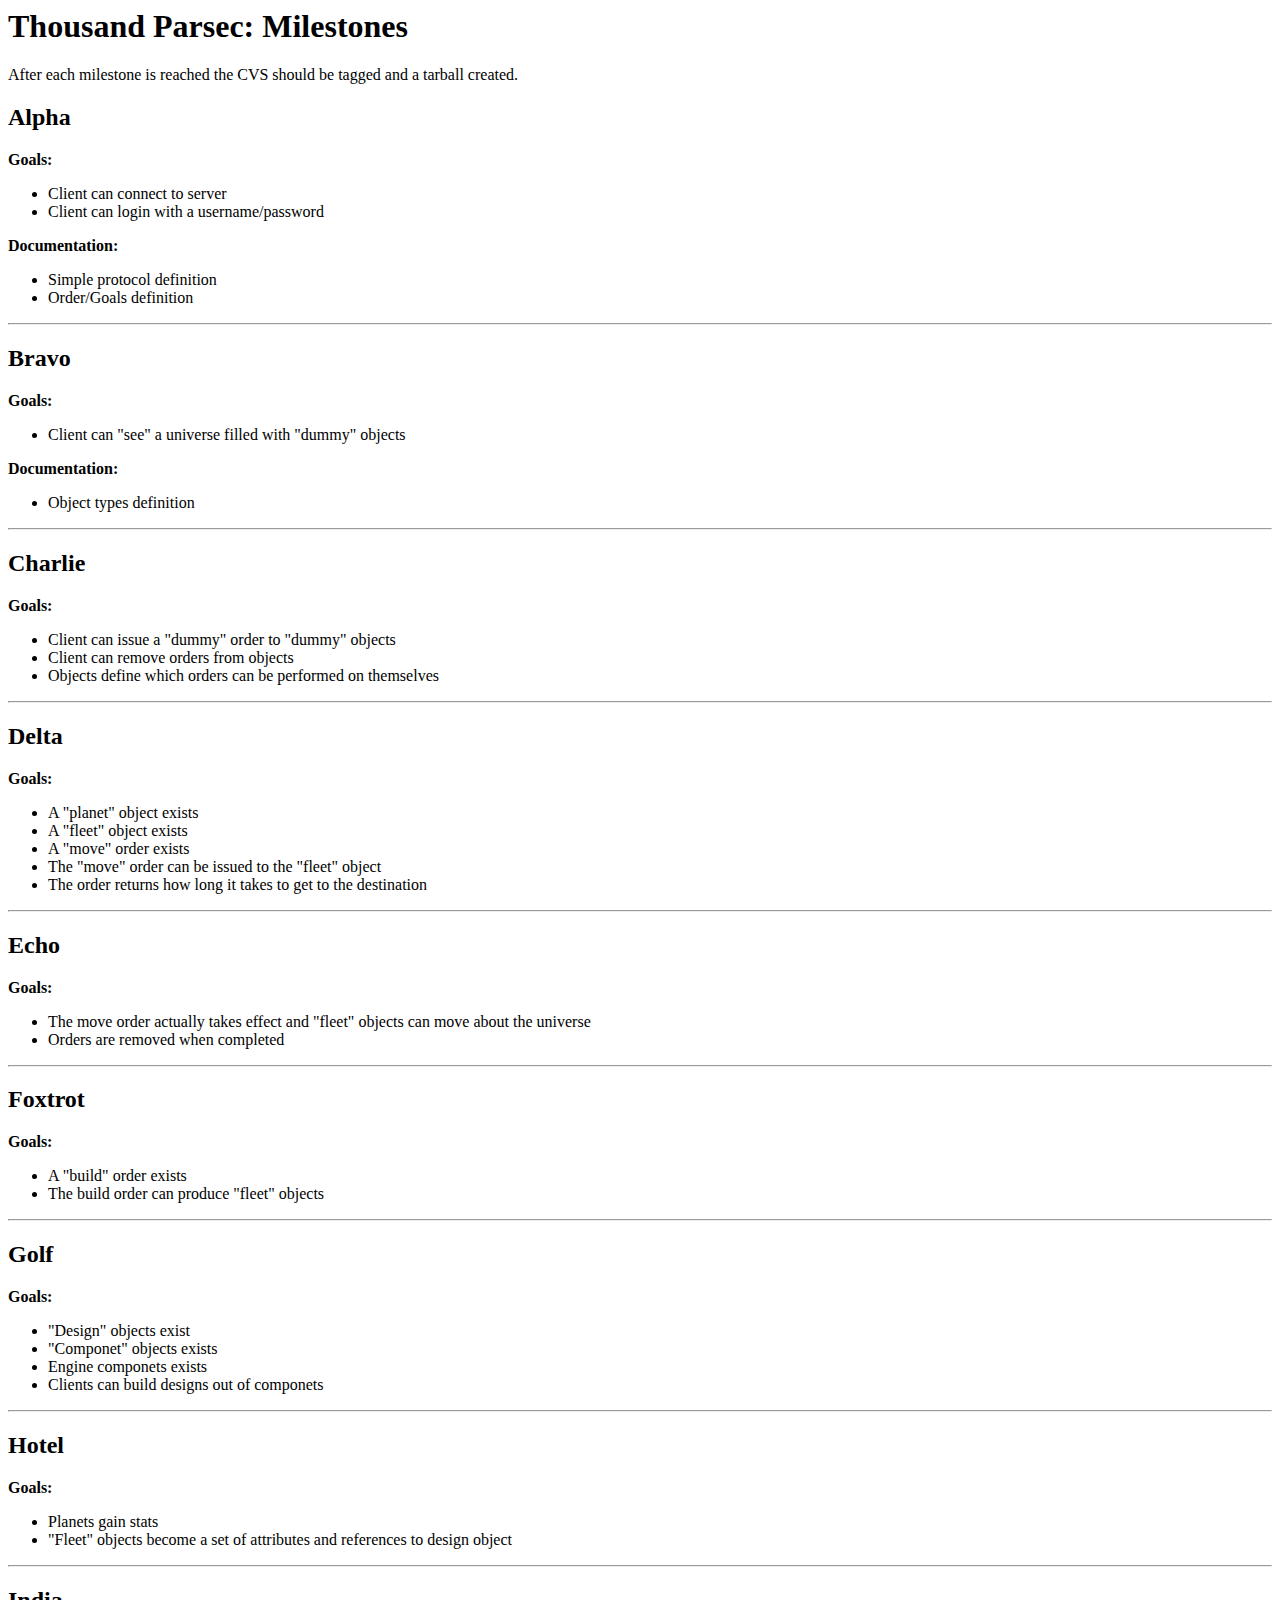
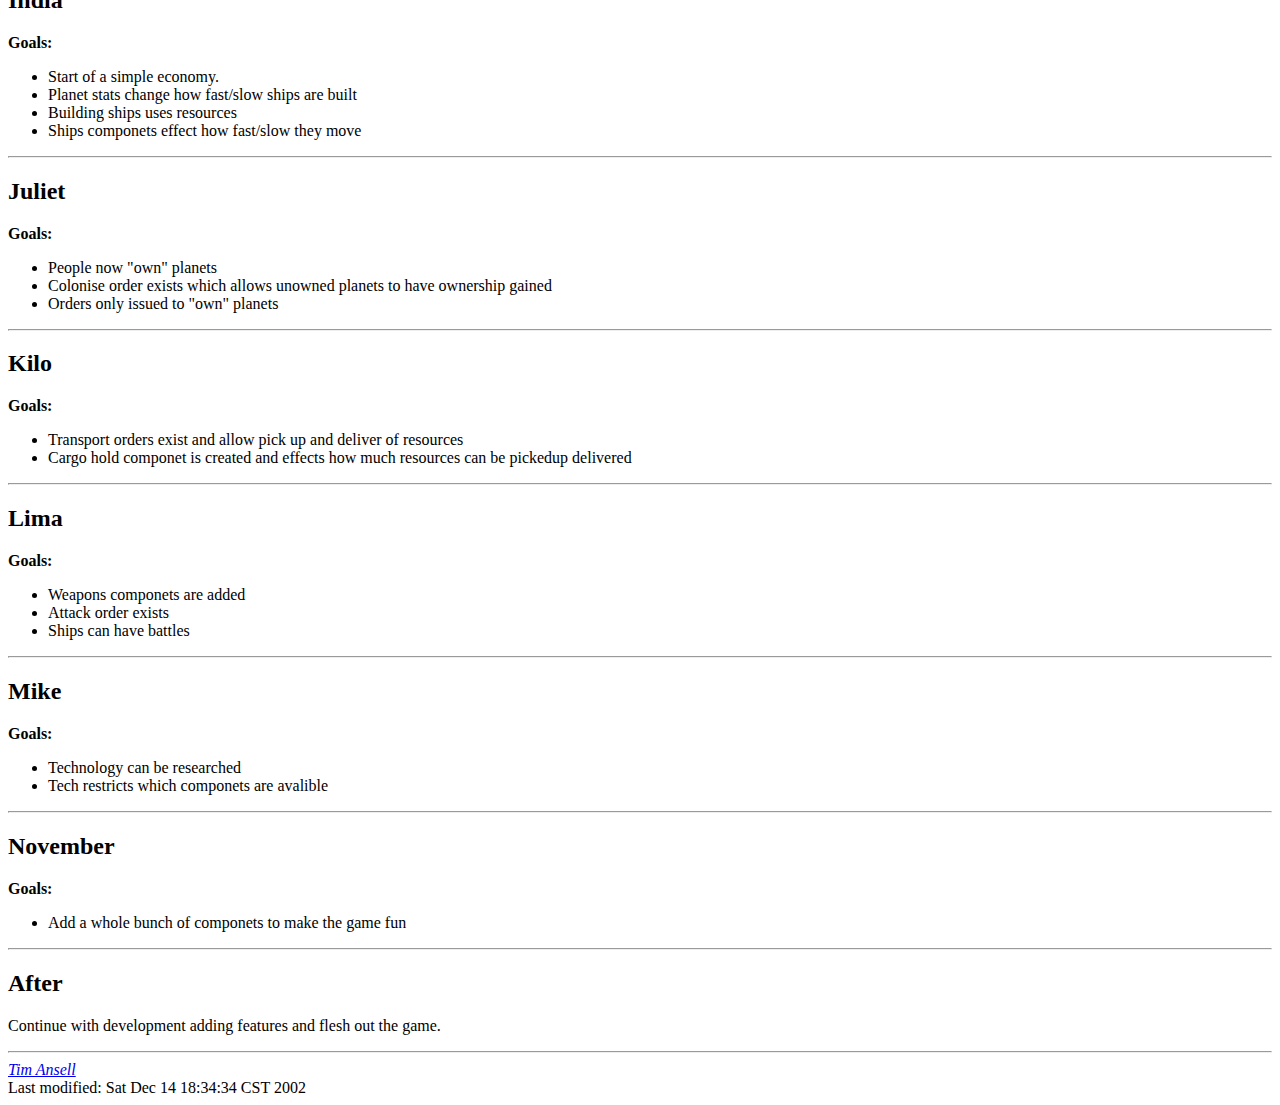
==== milestone.html @ 0393fe3f "New documentation." ====
<!DOCTYPE HTML PUBLIC "-//W3C//DTD HTML 4.01 Transitional//EN">
<html>
  <head>
    <title>Thousand Parsec: Milestones</title>
  </head>

  <body>
    <h1>Thousand Parsec: Milestones</h1>

	<p>After each milestone is reached the CVS should be tagged and a tarball created.</p>

	<h2>Alpha</h2>
	<b>Goals:</b>
	<ul>
	  <li>Client can connect to server</li>
	  <li>Client can login with a username/password</li>
	</ul>
	<b>Documentation:</b>
	<ul>
	  <li>Simple protocol definition</li>
	  <li>Order/Goals definition</li>
	</ul>
	<hr>
	<h2>Bravo</h2>
	<b>Goals:</b>
	<ul>
	  <li>Client can "see" a universe filled with "dummy" objects</li>
	</ul>
	<b>Documentation:</b>
	<ul>
	  <li>Object types definition</li>
	</ul>
	<hr>
	<h2>Charlie</h2>
	<b>Goals:</b>
	<ul>
	  <li>Client can issue a "dummy" order to "dummy" objects</li>
	  <li>Client can remove orders from objects</li>
	  <li>Objects define which orders can be performed on themselves</li>
	</ul>
	<hr>
	<h2>Delta</h2>
	<b>Goals:</b>
	<ul>
	  <li>A "planet" object exists</li>
	  <li>A "fleet" object exists</li>
	  <li>A "move" order exists</li>
	  <li>The "move" order can be issued to the "fleet" object</li>
	  <li>The order returns how long it takes to get to the destination</li>
	</ul>
	<hr>
	<h2>Echo</h2>
	<b>Goals:</b>
	<ul>
	  <li>The move order actually takes effect and "fleet" objects can move about the universe</li>
	  <li>Orders are removed when completed</li>
	</ul>
	<hr>
	<h2>Foxtrot</h2>
	<b>Goals:</b>
	<ul>
	  <li>A "build" order exists</li>
	  <li>The build order can produce "fleet" objects</li>
	</ul>
	<hr>
	<h2>Golf</h2>
	<b>Goals:</b>
	<ul>
	  <li>"Design" objects exist</li>
	  <li>"Componet" objects exists</li>
	  <li>Engine componets exists</li>
	  <li>Clients can build designs out of componets</li>
	</ul>
	<hr>
	<h2>Hotel</h2>
	<b>Goals:</b>
	<ul>
	  <li>Planets gain stats</li>
	  <li>"Fleet" objects become a set of attributes and references to design object</li>
	</ul>
	<hr>
	<h2>India</h2>
	<b>Goals:</b>
	<ul>
	  <li>Start of a simple economy.</li>
	  <li>Planet stats change how fast/slow ships are built</li>
	  <li>Building ships uses resources</li>
	  <li>Ships componets effect how fast/slow they move</li>
	</ul>
	<hr>
	<h2>Juliet</h2>
	<b>Goals:</b>
	<ul>
	  <li>People now "own" planets</li>
	  <li>Colonise order exists which allows unowned planets to have ownership gained</li>
	  <li>Orders only issued to "own" planets</li>
	</ul>
	<hr>
	<h2>Kilo</h2>
	<b>Goals:</b>
	<ul>
	  <li>Transport orders exist and allow pick up and deliver of resources</li>
	  <li>Cargo hold componet is created and effects how much resources can be pickedup delivered</li>
	</ul>
	<hr>
	<h2>Lima</h2>
	<b>Goals:</b>
	<ul>
	  <li>Weapons componets are added</li>
	  <li>Attack order exists</li>
	  <li>Ships can have battles</li>
	</ul>
	<hr>
	<h2>Mike</h2>
	<b>Goals:</b>
	<ul>
	  <li>Technology can be researched</li>
	  <li>Tech restricts which componets are avalible</li>
	</ul>
	<hr>
	<h2>November</h2>
	<b>Goals:</b>
	<ul>
	  <li>Add a whole bunch of componets to make the game fun</li>
	</ul>
	<hr>
	<h2>After</h2>
	<p>Continue with development adding features and flesh out the game.</p>

    <hr>
    <address><a href="mailto:tim@slim">Tim Ansell</a></address>
<!-- Created: Sat Dec 14 17:49:24 CST 2002 -->
<!-- hhmts start -->
Last modified: Sat Dec 14 18:34:34 CST 2002
<!-- hhmts end -->
  </body>
</html>
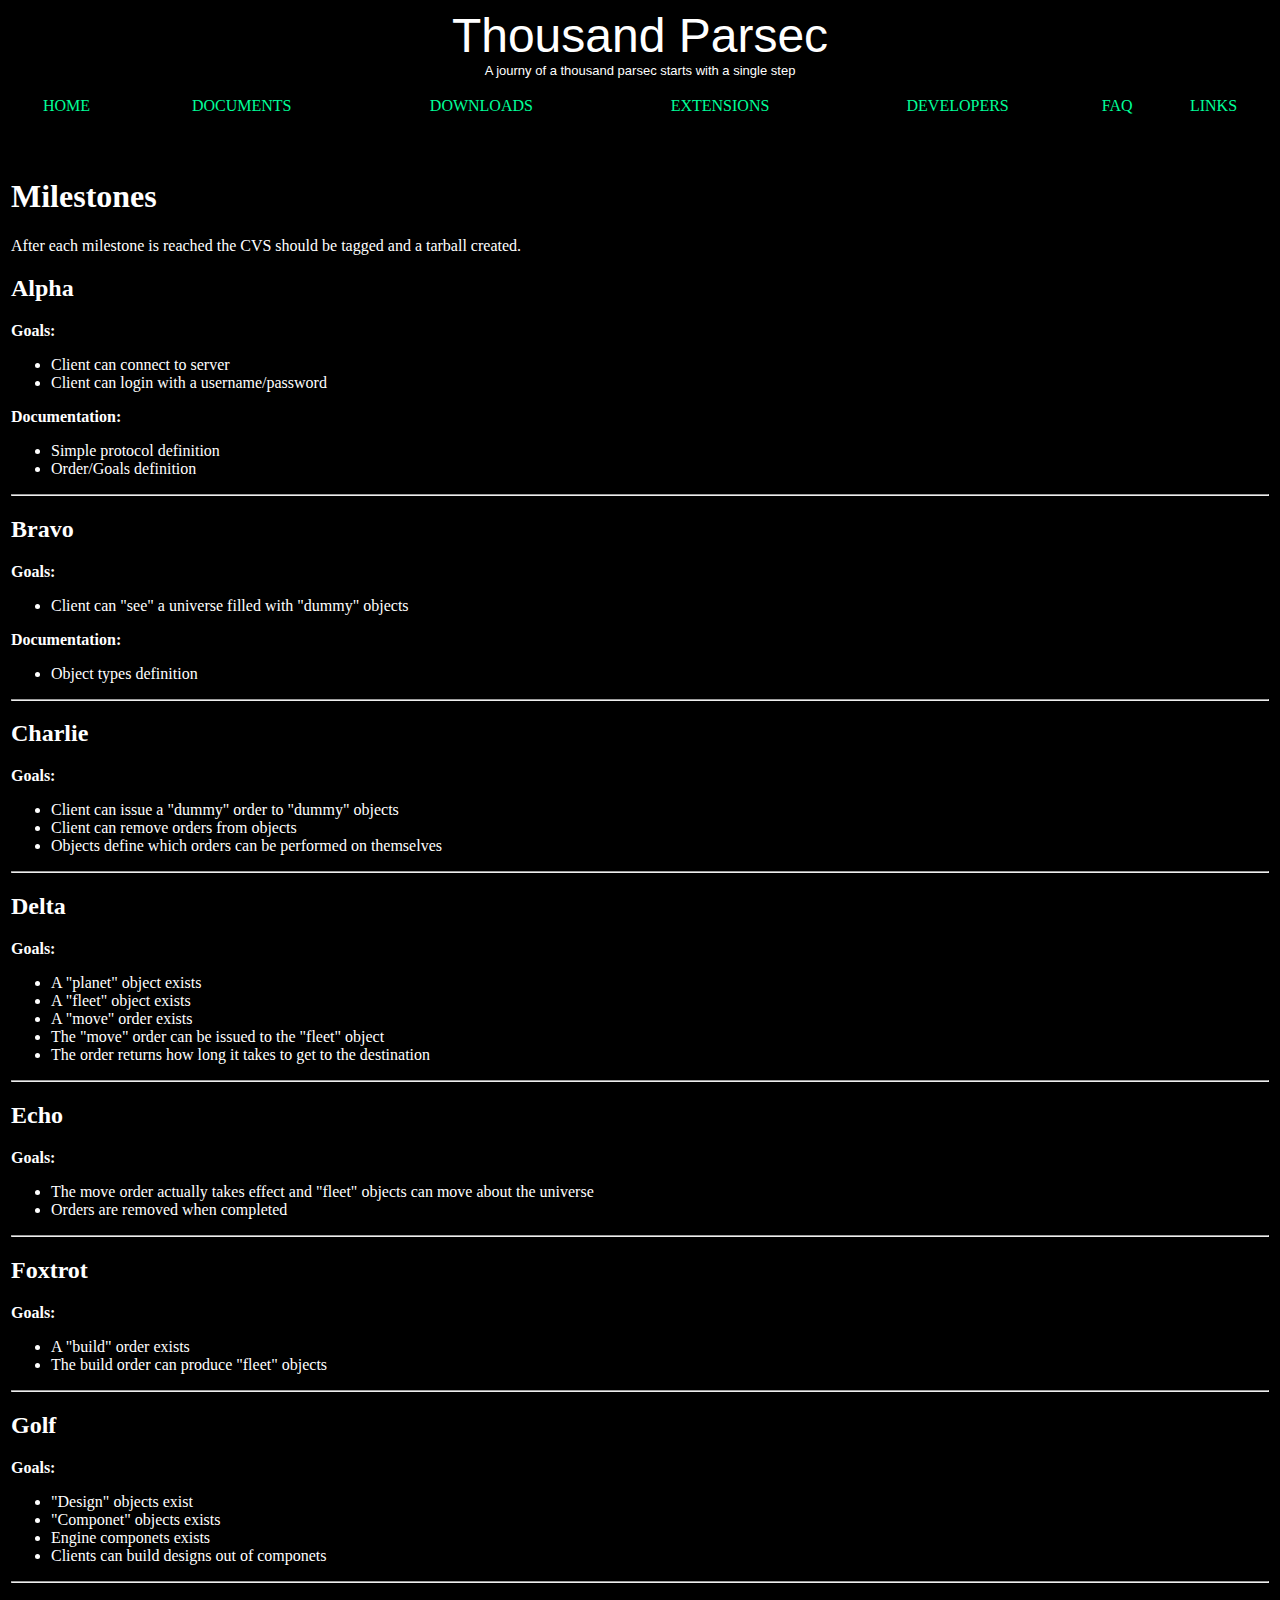
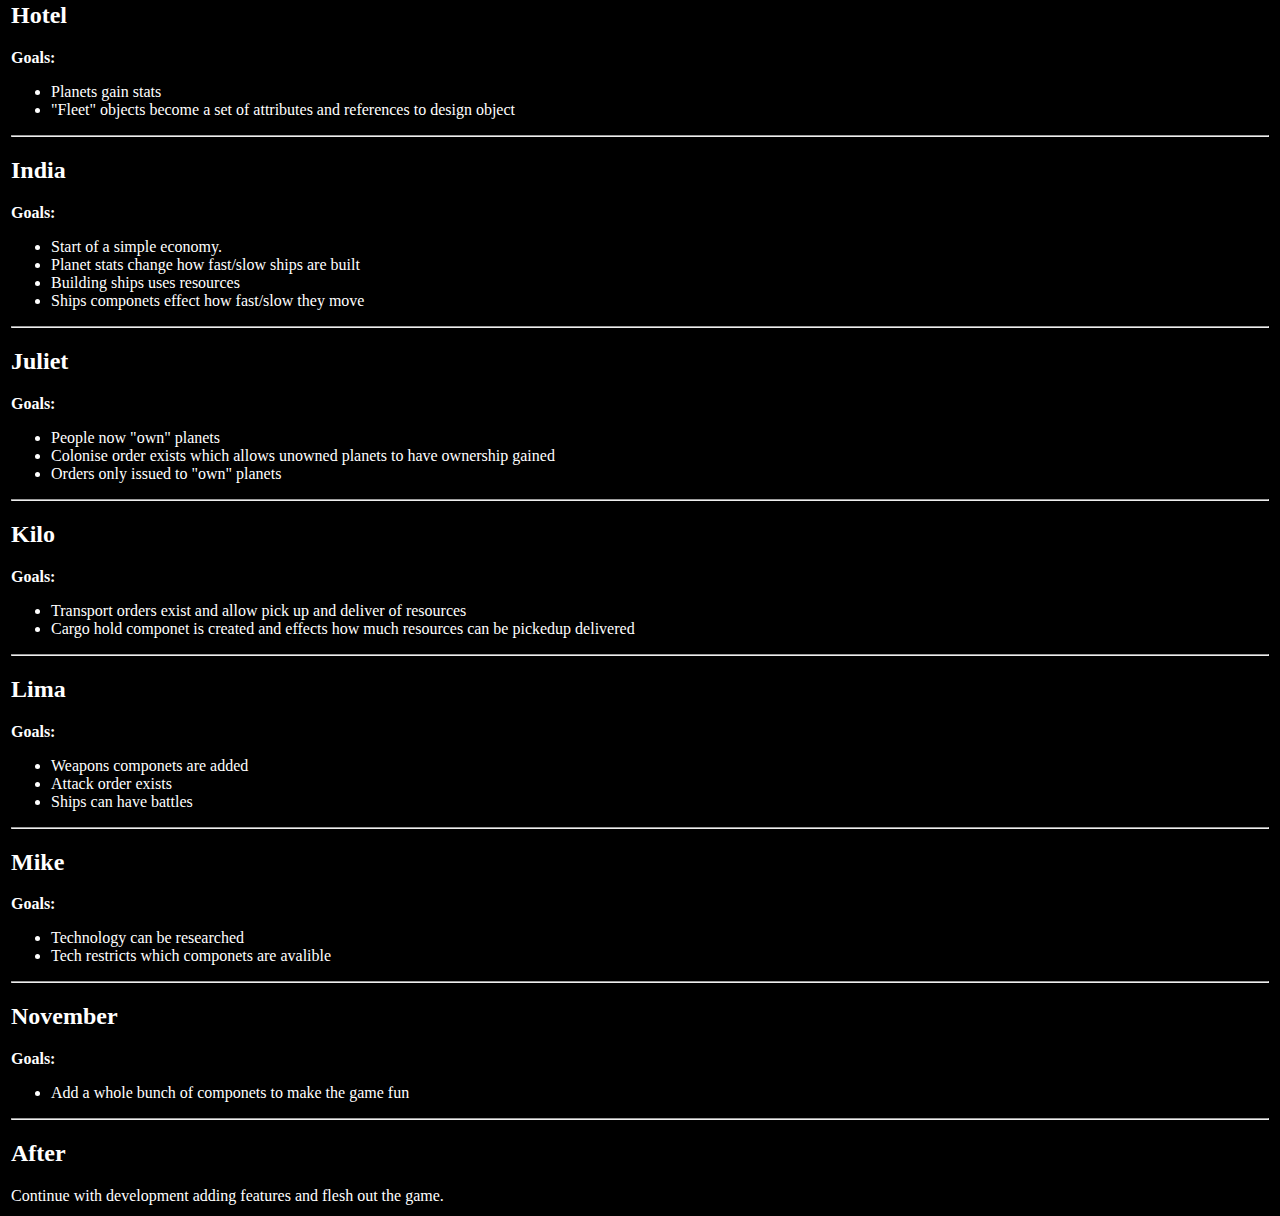
==== commit 7ca394f5: "Added in template bits." ====
--- a/milestone.html
+++ b/milestone.html
@@ -1,11 +1,43 @@
-<!DOCTYPE HTML PUBLIC "-//W3C//DTD HTML 4.01 Transitional//EN">
-<html>
-  <head>
-    <title>Thousand Parsec: Milestones</title>
-  </head>
+<html><!-- #BeginTemplate "/tp/Templates/Main.dwt" -->
+<head>
+<!-- #BeginEditable "doctitle" --> 
+<title>Thousand Parsec:</title>
+<!-- #EndEditable --> 
+<meta http-equiv="Content-Type" content="text/html; charset=iso-8859-1">
+<style type="text/css">
+<!--
+a {  font-family: "Times New Roman", Times, serif; color: #00FF99; text-decoration: none}
+-->
+</style>
+</head>
 
-  <body>
-    <h1>Thousand Parsec: Milestones</h1>
+<body bgcolor="#000000" text="#FFFFFF" background="/tp/graphics/background.jpg" link="#00CCCC" vlink="#FFCC99">
+<!-- #BeginEditable "Head" --> 
+<div align="center"> 
+  <p><font color="#FFFFFF" face="Arial, Helvetica, sans-serif" size="7">Thousand 
+    Parsec</font><br>
+    <font color="#FFFFFF" face="Arial, Helvetica, sans-serif" size="7"><font size="2">A 
+    journy of a thousand parsec starts with a single step</font></font></p>
+</div>
+<!-- #EndEditable --> 
+<table width="100%" border="0" bordercolor="#FFFFFF">
+  <tr> 
+    <td bgcolor="#000000" align="center"><a href="/tp/index.html">HOME</a></td>
+    <td align="center" bgcolor="#000000"><a href="/tp/documents.html">DOCUMENTS</a></td>
+    <td bgcolor="#000000" align="center"><a href="/tp/downloads.html">DOWNLOADS</a></td>
+    <td align="center" bgcolor="#000000"><a href="/tp/ext.html">EXTENSIONS</a></td>
+    <td align="center" bgcolor="#000000"><a href="/tp/dev/index.html">DEVELOPERS</a></td>
+    <td bgcolor="#000000" align="center"><a href="/tp/faq.html">FAQ</a></td>
+    <td bgcolor="#000000" align="center"> <a href="/tp/links.html">LINKS</a></td>
+  </tr>
+</table>
+<br>
+<!-- #BeginEditable "Main" --> 
+<table width="100%" border="0" bgcolor="#000000">
+  <tr> 
+    <td><br>
+
+    <h1>Milestones</h1>
 
 	<p>After each milestone is reached the CVS should be tagged and a tarball created.</p>
 
@@ -127,11 +159,10 @@
 	<h2>After</h2>
 	<p>Continue with development adding features and flesh out the game.</p>
 
-    <hr>
-    <address><a href="mailto:tim@slim">Tim Ansell</a></address>
-<!-- Created: Sat Dec 14 17:49:24 CST 2002 -->
-<!-- hhmts start -->
-Last modified: Sat Dec 14 18:34:34 CST 2002
-<!-- hhmts end -->
-  </body>
-</html>
+    </td>
+  </tr>
+</table>
+<!-- #EndEditable --> 
+</body>
+<!-- #EndTemplate -->
+</html>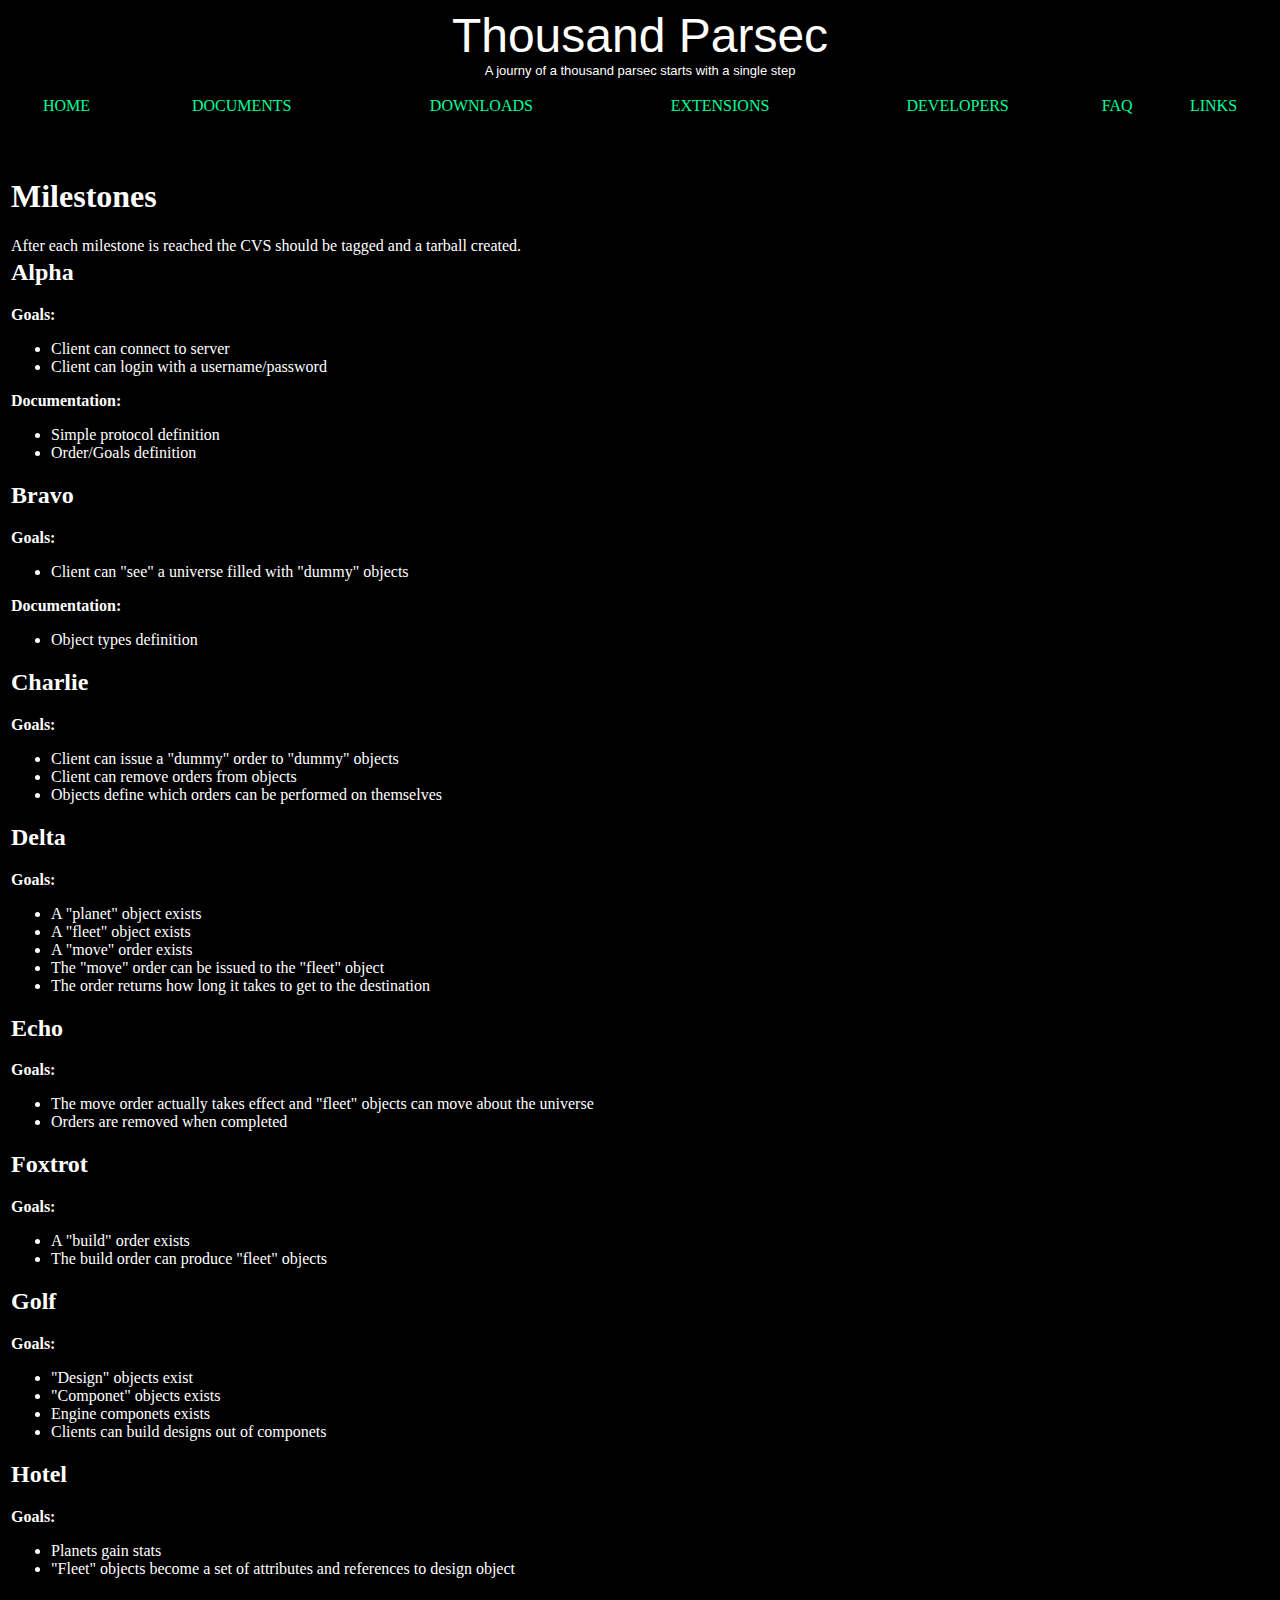
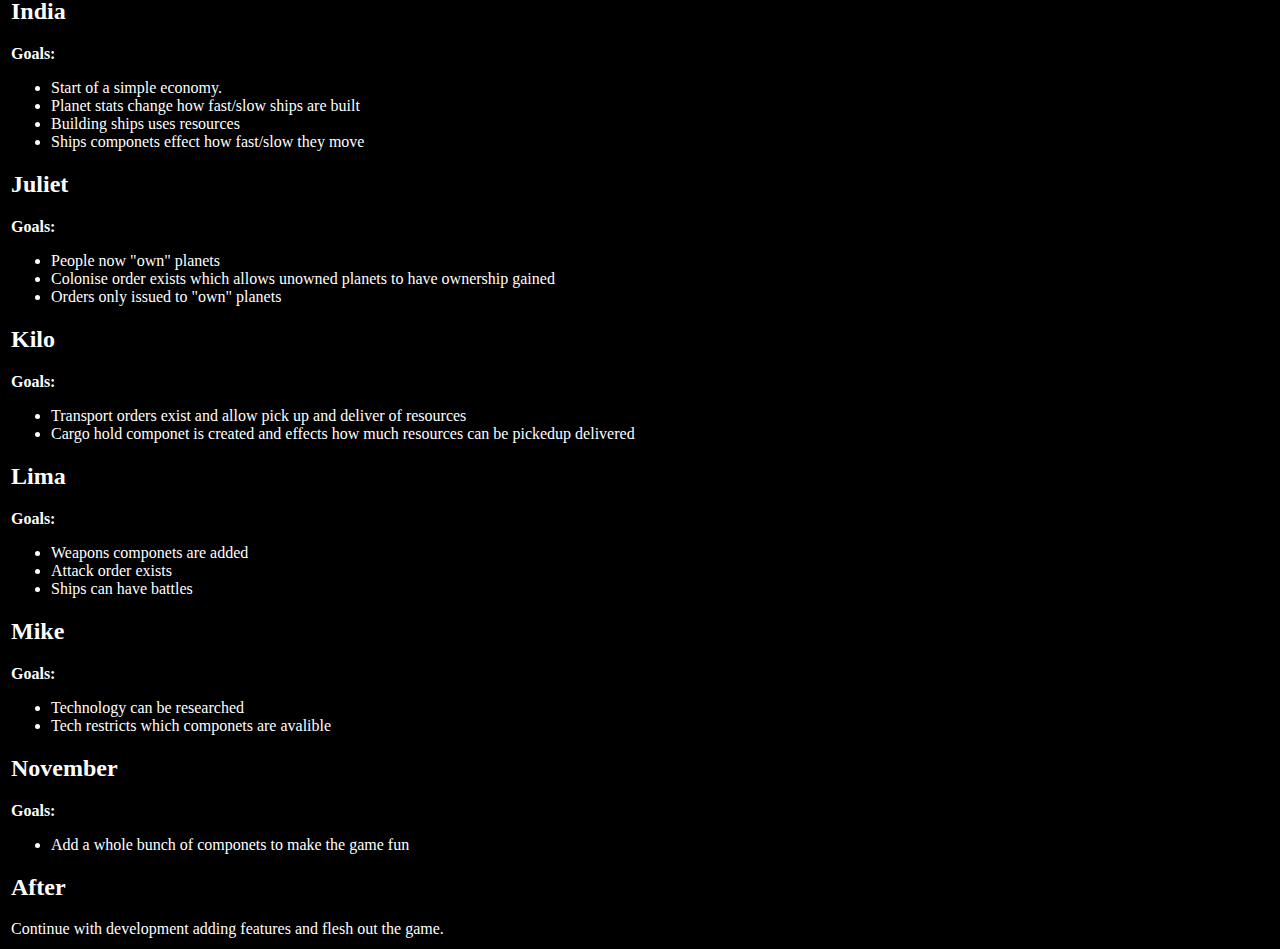
==== commit 4c5bf55c: "More php updates." ====
--- a/milestone.html
+++ b/milestone.html
@@ -33,26 +33,29 @@
 </table>
 <br>
 <!-- #BeginEditable "Main" --> 
-<table width="100%" border="0" bgcolor="#000000">
-  <tr> 
-    <td><br>
-
-    <h1>Milestones</h1>
-
-	<p>After each milestone is reached the CVS should be tagged and a tarball created.</p>
-
-	<h2>Alpha</h2>
-	<b>Goals:</b>
-	<ul>
-	  <li>Client can connect to server</li>
-	  <li>Client can login with a username/password</li>
-	</ul>
-	<b>Documentation:</b>
-	<ul>
-	  <li>Simple protocol definition</li>
-	  <li>Order/Goals definition</li>
-	</ul>
-	<hr>
+	<table width="100%" border="0" bgcolor="#000000">
+		<tr> 
+		  <td><br>
+			
+			<h1>Milestones</h1>
+			
+			<p>After each milestone is reached the CVS should be tagged and a tarball created.</p>
+			
+		  </td>
+		  </tr><tr><td>
+			
+			<h2>Alpha</h2>
+			<b>Goals:</b>
+			<ul>
+			  <li>Client can connect to server</li>
+			  <li>Client can login with a username/password</li>
+			</ul>
+			<b>Documentation:</b>
+			<ul>
+			  <li>Simple protocol definition</li>
+			  <li>Order/Goals definition</li>
+			</ul>
+		  </td></tr><tr><td>
 	<h2>Bravo</h2>
 	<b>Goals:</b>
 	<ul>
@@ -62,7 +65,7 @@
 	<ul>
 	  <li>Object types definition</li>
 	</ul>
-	<hr>
+	</td></tr><tr><td>
 	<h2>Charlie</h2>
 	<b>Goals:</b>
 	<ul>
@@ -70,7 +73,7 @@
 	  <li>Client can remove orders from objects</li>
 	  <li>Objects define which orders can be performed on themselves</li>
 	</ul>
-	<hr>
+	</td></tr><tr><td>
 	<h2>Delta</h2>
 	<b>Goals:</b>
 	<ul>
@@ -80,21 +83,21 @@
 	  <li>The "move" order can be issued to the "fleet" object</li>
 	  <li>The order returns how long it takes to get to the destination</li>
 	</ul>
-	<hr>
+	</td></tr><tr><td>
 	<h2>Echo</h2>
 	<b>Goals:</b>
 	<ul>
 	  <li>The move order actually takes effect and "fleet" objects can move about the universe</li>
 	  <li>Orders are removed when completed</li>
 	</ul>
-	<hr>
+	</td></tr><tr><td>
 	<h2>Foxtrot</h2>
 	<b>Goals:</b>
 	<ul>
 	  <li>A "build" order exists</li>
 	  <li>The build order can produce "fleet" objects</li>
 	</ul>
-	<hr>
+	</td></tr><tr><td>
 	<h2>Golf</h2>
 	<b>Goals:</b>
 	<ul>
@@ -103,14 +106,14 @@
 	  <li>Engine componets exists</li>
 	  <li>Clients can build designs out of componets</li>
 	</ul>
-	<hr>
+	</td></tr><tr><td>
 	<h2>Hotel</h2>
 	<b>Goals:</b>
 	<ul>
 	  <li>Planets gain stats</li>
 	  <li>"Fleet" objects become a set of attributes and references to design object</li>
 	</ul>
-	<hr>
+	</td></tr><tr><td>
 	<h2>India</h2>
 	<b>Goals:</b>
 	<ul>
@@ -119,7 +122,7 @@
 	  <li>Building ships uses resources</li>
 	  <li>Ships componets effect how fast/slow they move</li>
 	</ul>
-	<hr>
+	</td></tr><tr><td>
 	<h2>Juliet</h2>
 	<b>Goals:</b>
 	<ul>
@@ -127,14 +130,14 @@
 	  <li>Colonise order exists which allows unowned planets to have ownership gained</li>
 	  <li>Orders only issued to "own" planets</li>
 	</ul>
-	<hr>
+	</td></tr><tr><td>
 	<h2>Kilo</h2>
 	<b>Goals:</b>
 	<ul>
 	  <li>Transport orders exist and allow pick up and deliver of resources</li>
 	  <li>Cargo hold componet is created and effects how much resources can be pickedup delivered</li>
 	</ul>
-	<hr>
+	</td></tr><tr><td>
 	<h2>Lima</h2>
 	<b>Goals:</b>
 	<ul>
@@ -142,20 +145,20 @@
 	  <li>Attack order exists</li>
 	  <li>Ships can have battles</li>
 	</ul>
-	<hr>
+	</td></tr><tr><td>
 	<h2>Mike</h2>
 	<b>Goals:</b>
 	<ul>
 	  <li>Technology can be researched</li>
 	  <li>Tech restricts which componets are avalible</li>
 	</ul>
-	<hr>
+	</td></tr><tr><td>
 	<h2>November</h2>
 	<b>Goals:</b>
 	<ul>
 	  <li>Add a whole bunch of componets to make the game fun</li>
 	</ul>
-	<hr>
+	</td></tr><tr><td>
 	<h2>After</h2>
 	<p>Continue with development adding features and flesh out the game.</p>
 
